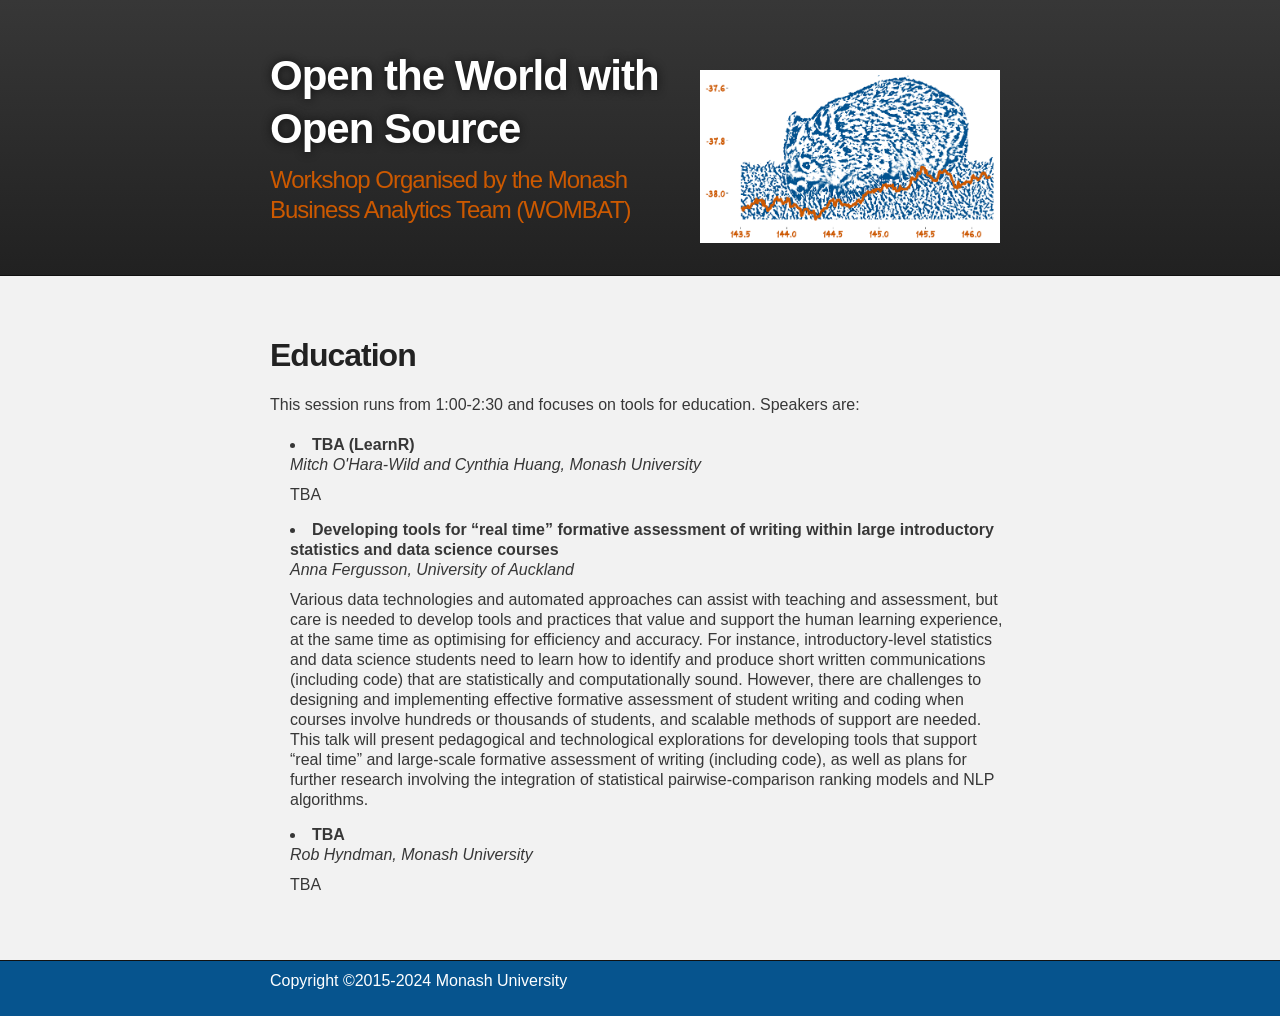
==== education.html @ 979bd915 "anna title/abstract" ====
<!doctype html>
<html>
<head>
    <meta charset="utf-8">
    <meta name="viewport" content="width=device-width, initial-scale=1.0">
    <link rel="stylesheet" type="text/css" media="screen" href="ourstylesheet.css">
    <link rel="icon" type="image/x-icon" href="wombat-icon-web.ico">

    <title>WOMBAT: Workshop organised by Monash Business Analytics Team</title>
</head>


<body>

    <!-- HEADER -->
    <div id="header_wrap" class="outer">
        <header class="inner">
        <img src="wombat-icon-web.png" align="right" width="300">

          <h1 id="project_title"> Open the World with Open Source</h1>
          <h2 id="project_tagline" > <a href="https://numbats.github.io/WOMBAT2024/" > Workshop Organised by the Monash Business Analytics Team (WOMBAT) </a> </h2>

        </header>
    </div>

    <!-- MAIN CONTENT -->
    <div id="main_content_wrap" class="outer">
      <section id="main_content" class="inner">

<hr>

<h2> Education </h2>

This session runs from 1:00-2:30 and focuses on tools for education. Speakers are:
<br><br>

<ul>
   <li> <strong>TBA (LearnR)  </strong> <br> <em> Mitch O'Hara-Wild and Cynthia Huang, Monash University </em> 
<p> TBA </li>
   <li> <strong> Developing tools for “real time” formative assessment of writing within large introductory statistics and data science courses </strong> <br><em> Anna Fergusson, University of Auckland </em> 
<p> Various data technologies and automated approaches can assist with teaching and assessment, but care is needed to develop tools and practices that value and support the human learning experience, at the same time as optimising for efficiency and accuracy. For instance, introductory-level statistics and data science students need to learn how to identify and produce short written communications (including code) that are statistically and computationally sound. However, there are challenges to designing and implementing effective formative assessment of student writing and coding when courses involve hundreds or thousands of students, and scalable methods of support are needed. This talk will present pedagogical and technological explorations for developing tools that support “real time” and large-scale formative assessment of writing (including code), as well as plans for further research involving the integration of statistical pairwise-comparison ranking models and NLP algorithms.
 </p> 
</li>
   <li> <strong> TBA </strong> <br> <em>  Rob Hyndman, Monash University </em> 
<p> TBA </p>
</li>
</ul>
<br><br>

      </section>
    </div>

    <!-- FOOTER  -->
    <div id="footer_wrap" class="outer">
      <footer class="inner">
        Copyright ©2015-2024 Monash University</p>
      </footer>
    </div>

  </body>
</html>
---- ourstylesheet.css ----
/*******************************************************************************
Slate Theme for GitHub Pages
by Jason Costello, @jsncostello
*******************************************************************************/

@import url(pygment_trac.css);

/*******************************************************************************
MeyerWeb Reset
*******************************************************************************/

html, body, div, span, applet, object, iframe,
h1, h2, h3, h4, h5, h6, p, blockquote, pre,
a, abbr, acronym, address, big, cite, code,
del, dfn, em, img, ins, kbd, q, s, samp,
small, strike, strong, sub, sup, tt, var,
b, u, i, center,
dl, dt, dd, ol, ul, li,
fieldset, form, label, legend,
table, caption, tbody, tfoot, thead, tr, th, td,
article, aside, canvas, details, embed,
figure, figcaption, footer, header, hgroup,
menu, nav, output, ruby, section, summary,
time, mark, audio, video {
  margin: 0;
  padding: 0;
  border: 0;
  font: inherit;
  vertical-align: baseline;
}

/* HTML5 display-role reset for older browsers */
article, aside, details, figcaption, figure,
footer, header, hgroup, menu, nav, section {
  display: block;
}

ol, ul {
  list-style: none;
}

/*******************************************************************************
Theme Styles
*******************************************************************************/

body {
  box-sizing: border-box;
  color:#373737;
  background: #212121;
  font-size: 16px;
  font-family: 'Myriad Pro', Calibri, Helvetica, Arial, sans-serif;
  line-height: 1.25;
  -webkit-font-smoothing: antialiased;
}

h1, h2, h3, h4, h5, h6 {
  margin: 10px 0;
  font-weight: 700;
  color:#222222;
  font-family: 'Lucida Grande', 'Calibri', Helvetica, Arial, sans-serif;
  letter-spacing: -1px;
}

h1 {
  font-size: 36px;
  font-weight: 700;
}

h2 {
  padding-bottom: 10px;
  font-size: 32px;
}

h3 {
  font-size: 24px;
}

h4 {
  margin-top: 30px;
  font-size: 21px;
}

h5 {
  font-size: 18px;
}

h6 {
  font-size: 16px;
  margin: 0 0;
  padding-bottom: 0px;
  line-height: 1;
}

p {
  margin: 10px 0 15px 0;
}

footer p {
  color: #ffffff;
}

a {
  text-decoration: none;
  color: #06548E;
  text-shadow: none;

  transition: color 0.5s ease;
  transition: text-shadow 0.5s ease;
  -webkit-transition: color 0.5s ease;
  -webkit-transition: text-shadow 0.5s ease;
  -moz-transition: color 0.5s ease;
  -moz-transition: text-shadow 0.5s ease;
  -o-transition: color 0.5s ease;
  -o-transition: text-shadow 0.5s ease;
  -ms-transition: color 0.5s ease;
  -ms-transition: text-shadow 0.5s ease;
}

a:hover, a:focus {color: #CC5900;}

h2 a {
  color: #CC5900;
}

h2 a:hover {
  color: #06548E;
}

footer a {
  color: #FFFFFF;
  text-decoration: underline;
}

em {
  font-style: italic;
}

strong {
  font-weight: bold;
}

img {
  position: relative;
  margin: 0 auto;
  max-width: 739px;
  padding: 10px;
  margin: 10px 0 10px 0;
  border: 0px;
}

p img {
  display: inline;
  margin: 0;
  padding: 0;
  vertical-align: middle;
  text-align: center;
  border: none;
}

pre, code {
  width: 100%;
  color: #222;
  background-color: #fff;

  font-family: Monaco, "Bitstream Vera Sans Mono", "Lucida Console", Terminal, monospace;
  font-size: 14px;

  border-radius: 2px;
  -moz-border-radius: 2px;
  -webkit-border-radius: 2px;
}

pre {
  width: 100%;
  padding: 10px;
  box-shadow: 0 0 10px rgba(0,0,0,.1);
  overflow: auto;
}

code {
  padding: 3px;
  margin: 0 3px;
  box-shadow: 0 0 10px rgba(0,0,0,.1);
}

pre code {
  display: block;
  box-shadow: none;
}

blockquote {
  color: #666;
  margin-bottom: 20px;
  padding: 0 0 0 20px;
  border-left: 3px solid #bbb;
}


ul, ol, dl {
  margin-bottom: 15px
}

ul {
  list-style: inside;
  padding-left: 20px;
}

ol {
  list-style: decimal inside;
  padding-left: 20px;
}

dl dt {
  font-weight: bold;
}

dl dd {
  padding-left: 20px;
  font-style: italic;
}

dl p {
  padding-left: 20px;
  font-style: italic;
}

hr {
  height: 1px;
  margin-bottom: 5px;
  border: none;
  background: url('../images/bg_hr.png') repeat-x center;
}

table {
  border: 0px solid #373737;
  margin-bottom: 5px;
  text-align: left;
 }

th {
  font-family: 'Lucida Grande', 'Helvetica Neue', Helvetica, Arial, sans-serif;
  padding: 5px;
  background: #373737;
  color: #fff;
 }

td {
  margin-top: 0px;	
  padding:0 5px 0 5px;
  border: 0px solid #373737;
  vertical-align: top;
 }

form {
  background: #f2f2f2;
  padding: 20px;
}

/*******************************************************************************
Full-Width Styles
*******************************************************************************/

.outer {
  width: 100%;
}

.inner {
  position: relative;
  max-width: 740px;
  padding: 10px 10px;
  margin: 0 auto;
}

#forkme_banner {
  display: block;
  position: absolute;
  top:0;
  right: 10px;
  z-index: 10;
  padding: 10px 50px 10px 10px;
  color: #fff;
  background: url('../images/blacktocat.png') #0090ff no-repeat 95% 50%;
  font-weight: 700;
  box-shadow: 0 0 10px rgba(0,0,0,.5);
  border-bottom-left-radius: 2px;
  border-bottom-right-radius: 2px;
}

#header_wrap {
  background: #212121;
  background: -moz-linear-gradient(top, #373737, #212121);
  background: -webkit-linear-gradient(top, #373737, #212121);
  background: -ms-linear-gradient(top, #373737, #212121);
  background: -o-linear-gradient(top, #373737, #212121);
  background: linear-gradient(top, #373737, #212121);
}

#header_wrap .inner {
  padding: 50px 10px 30px 10px;
}

#project_title {
  margin: 0;
  color: #fff;
  font-size: 42px;
  font-weight: 700;
  text-shadow: #111 0px 0px 10px;
}

#project_tagline {
  color: #fff;
  font-size: 24px;
  font-weight: 300;
  background: none;
  text-shadow: #111 0px 0px 10px;
}

#downloads {
  position: absolute;
  width: 210px;
  z-index: 10;
  bottom: -40px;
  right: 0;
  height: 70px;
  background: url('../images/icon_download.png') no-repeat 0% 90%;
}

.zip_download_link {
  display: block;
  float: right;
  width: 90px;
  height:70px;
  text-indent: -5000px;
  overflow: hidden;
  background: url(../images/sprite_download.png) no-repeat bottom left;
}

.tar_download_link {
  display: block;
  float: right;
  width: 90px;
  height:70px;
  text-indent: -5000px;
  overflow: hidden;
  background: url(../images/sprite_download.png) no-repeat bottom right;
  margin-left: 10px;
}

.zip_download_link:hover {
  background: url(../images/sprite_download.png) no-repeat top left;
}

.tar_download_link:hover {
  background: url(../images/sprite_download.png) no-repeat top right;
}

#main_content_wrap {
  background: #f2f2f2;
  border-top: 1px solid #111;
  border-bottom: 1px solid #111;
}

#main_content {
  padding-top: 40px;
}

#footer_wrap {
  background: #06548E;
  color: #FFFFFF;
}



/*******************************************************************************
Small Device Styles
*******************************************************************************/

@media screen and (max-width: 480px) {
  body {
    font-size:14px;
  }

  #downloads {
    display: none;
  }

  .inner {
    min-width: 320px;
    max-width: 480px;
  }

  #project_title {
  font-size: 32px;
  }

  h1 {
    font-size: 28px;
  }

  h2 {
    font-size: 24px;
  }

  h3 {
    font-size: 21px;
  }

  h4 {
    font-size: 18px;
  }

  h5 {
    font-size: 14px;
  }

  h6 {
    font-size: 12px;
  }

  code, pre {
    min-width: 320px;
    max-width: 480px;
    font-size: 11px;
  }

}
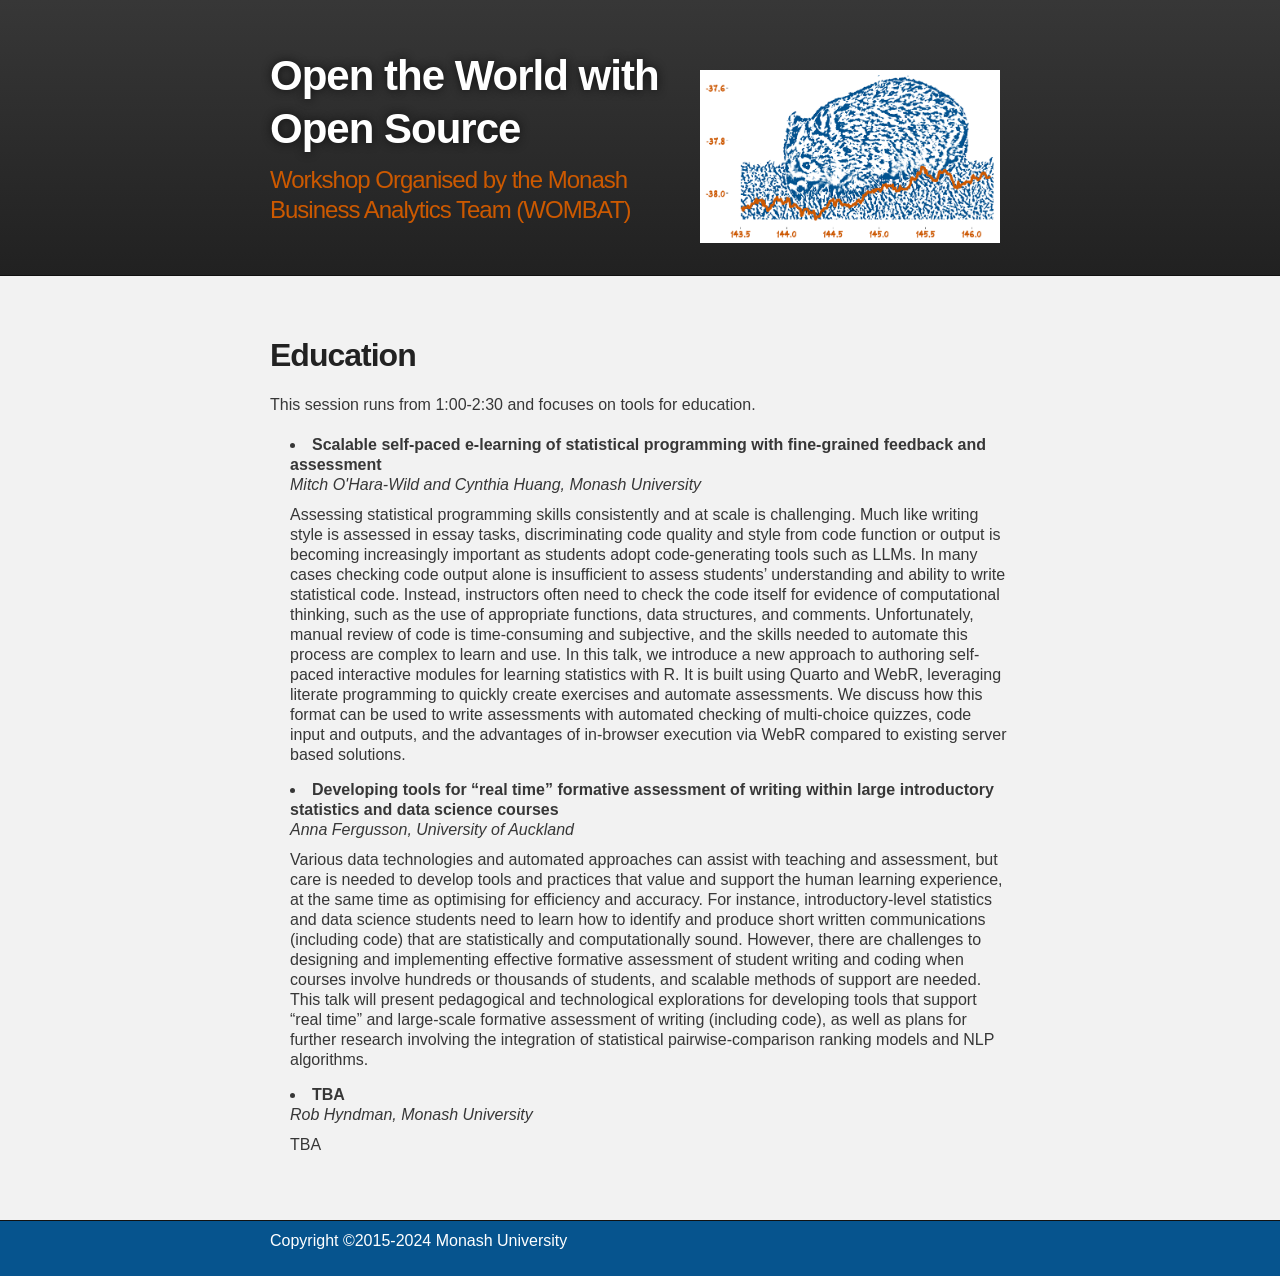
==== commit 2335aa27: "mitch abstract" ====
--- a/education.html
+++ b/education.html
@@ -31,12 +31,13 @@
 
 <h2> Education </h2>
 
-This session runs from 1:00-2:30 and focuses on tools for education. Speakers are:
+This session runs from 1:00-2:30 and focuses on tools for education. 
 <br><br>
 
 <ul>
-   <li> <strong>TBA (LearnR)  </strong> <br> <em> Mitch O'Hara-Wild and Cynthia Huang, Monash University </em> 
-<p> TBA </li>
+   <li> <strong>Scalable self-paced e-learning of statistical programming with fine-grained feedback and assessment  </strong> <br> <em> Mitch O'Hara-Wild and Cynthia Huang, Monash University </em> 
+<p> Assessing statistical programming skills consistently and at scale is challenging. Much like writing style is assessed in essay tasks, discriminating code quality and style from code function or output is becoming increasingly important as students adopt code-generating tools such as LLMs. In many cases checking code output alone is insufficient to assess students’ understanding and ability to write statistical code. Instead, instructors often need to check the code itself for evidence of computational thinking, such as the use of appropriate functions, data structures, and comments. Unfortunately, manual review of code is time-consuming and subjective, and the skills needed to automate this process are complex to learn and use. In this talk, we introduce a new approach to authoring self-paced interactive modules for learning statistics with R. It is built using Quarto and WebR, leveraging literate programming to quickly create exercises and automate assessments. We discuss how this format can be used to write assessments with automated checking of multi-choice quizzes, code input and outputs, and the advantages of in-browser execution via WebR compared to existing server based solutions.  </p>
+</li>
    <li> <strong> Developing tools for “real time” formative assessment of writing within large introductory statistics and data science courses </strong> <br><em> Anna Fergusson, University of Auckland </em> 
 <p> Various data technologies and automated approaches can assist with teaching and assessment, but care is needed to develop tools and practices that value and support the human learning experience, at the same time as optimising for efficiency and accuracy. For instance, introductory-level statistics and data science students need to learn how to identify and produce short written communications (including code) that are statistically and computationally sound. However, there are challenges to designing and implementing effective formative assessment of student writing and coding when courses involve hundreds or thousands of students, and scalable methods of support are needed. This talk will present pedagogical and technological explorations for developing tools that support “real time” and large-scale formative assessment of writing (including code), as well as plans for further research involving the integration of statistical pairwise-comparison ranking models and NLP algorithms.
  </p> 
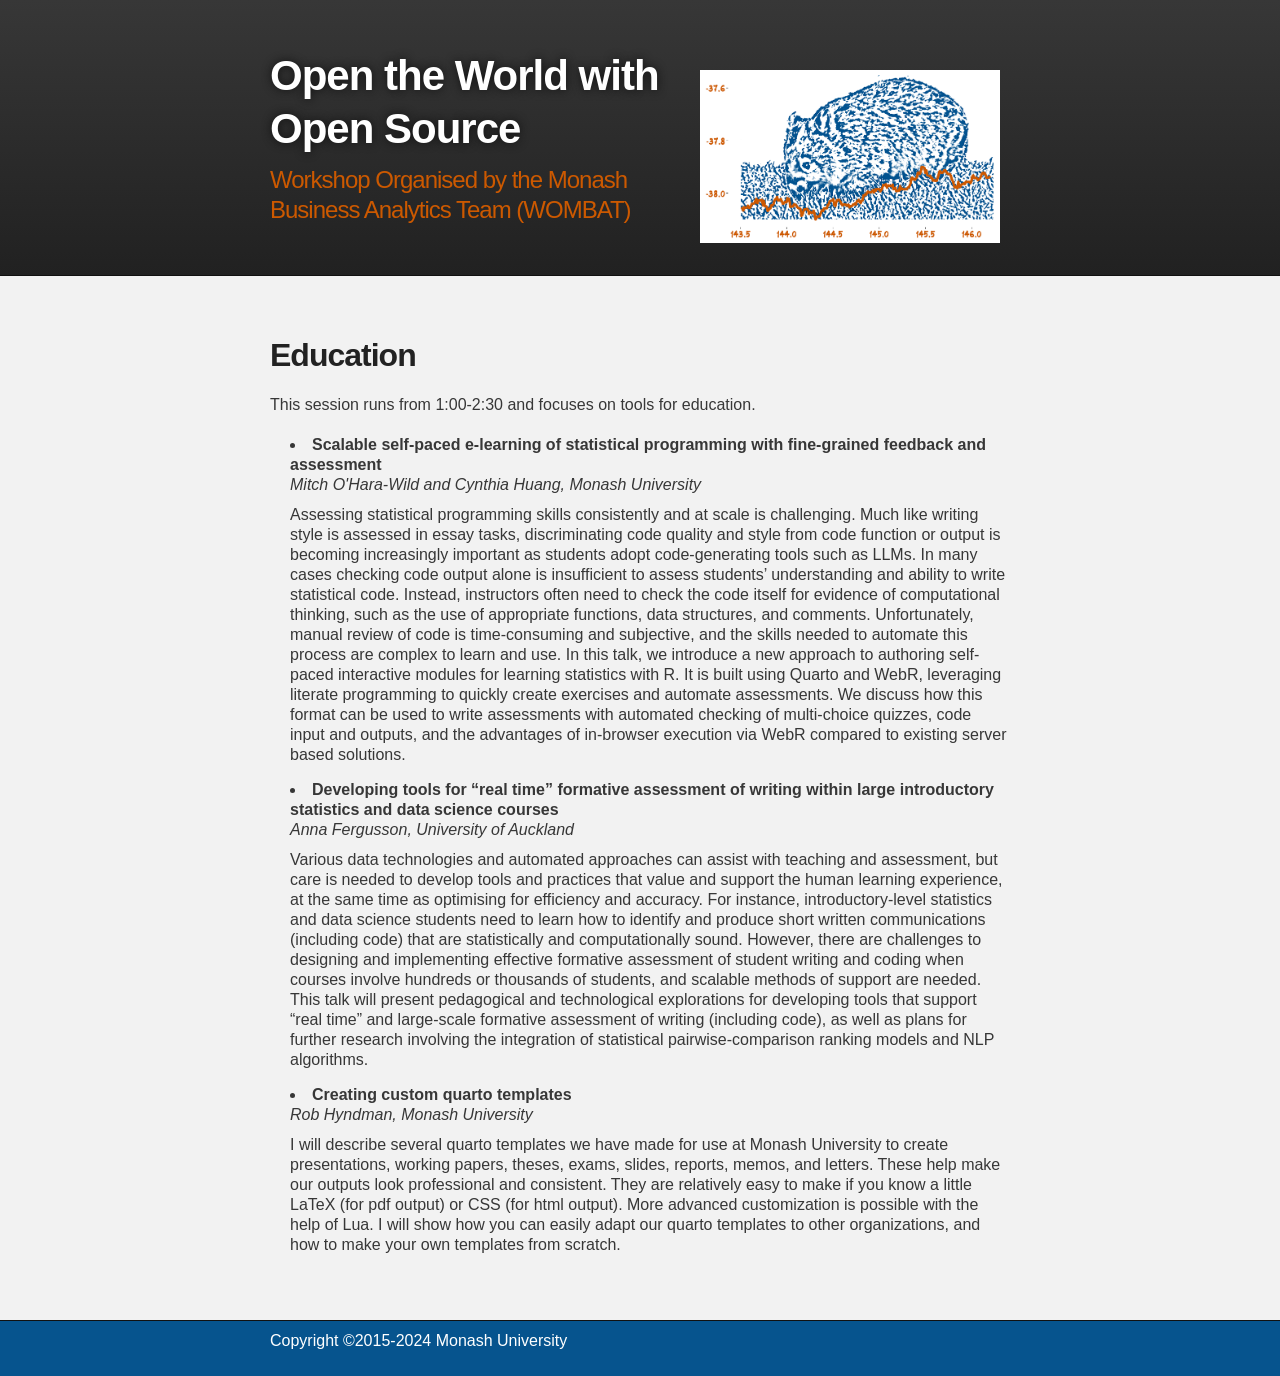
==== commit f39e409c: "rob abstract" ====
--- a/education.html
+++ b/education.html
@@ -42,8 +42,8 @@
 <p> Various data technologies and automated approaches can assist with teaching and assessment, but care is needed to develop tools and practices that value and support the human learning experience, at the same time as optimising for efficiency and accuracy. For instance, introductory-level statistics and data science students need to learn how to identify and produce short written communications (including code) that are statistically and computationally sound. However, there are challenges to designing and implementing effective formative assessment of student writing and coding when courses involve hundreds or thousands of students, and scalable methods of support are needed. This talk will present pedagogical and technological explorations for developing tools that support “real time” and large-scale formative assessment of writing (including code), as well as plans for further research involving the integration of statistical pairwise-comparison ranking models and NLP algorithms.
  </p> 
 </li>
-   <li> <strong> TBA </strong> <br> <em>  Rob Hyndman, Monash University </em> 
-<p> TBA </p>
+   <li> <strong> Creating custom quarto templates </strong> <br> <em>  Rob Hyndman, Monash University </em> 
+<p> I will describe several quarto templates we have made for use at Monash University to create presentations, working papers, theses, exams, slides, reports, memos, and letters. These help make our outputs look professional and consistent. They are relatively easy to make if you know a little LaTeX (for pdf output) or CSS (for html output). More advanced customization is possible with the help of Lua. I will show how you can easily adapt our quarto templates to other organizations, and how to make your own templates from scratch. </p>
 </li>
 </ul>
 <br><br>
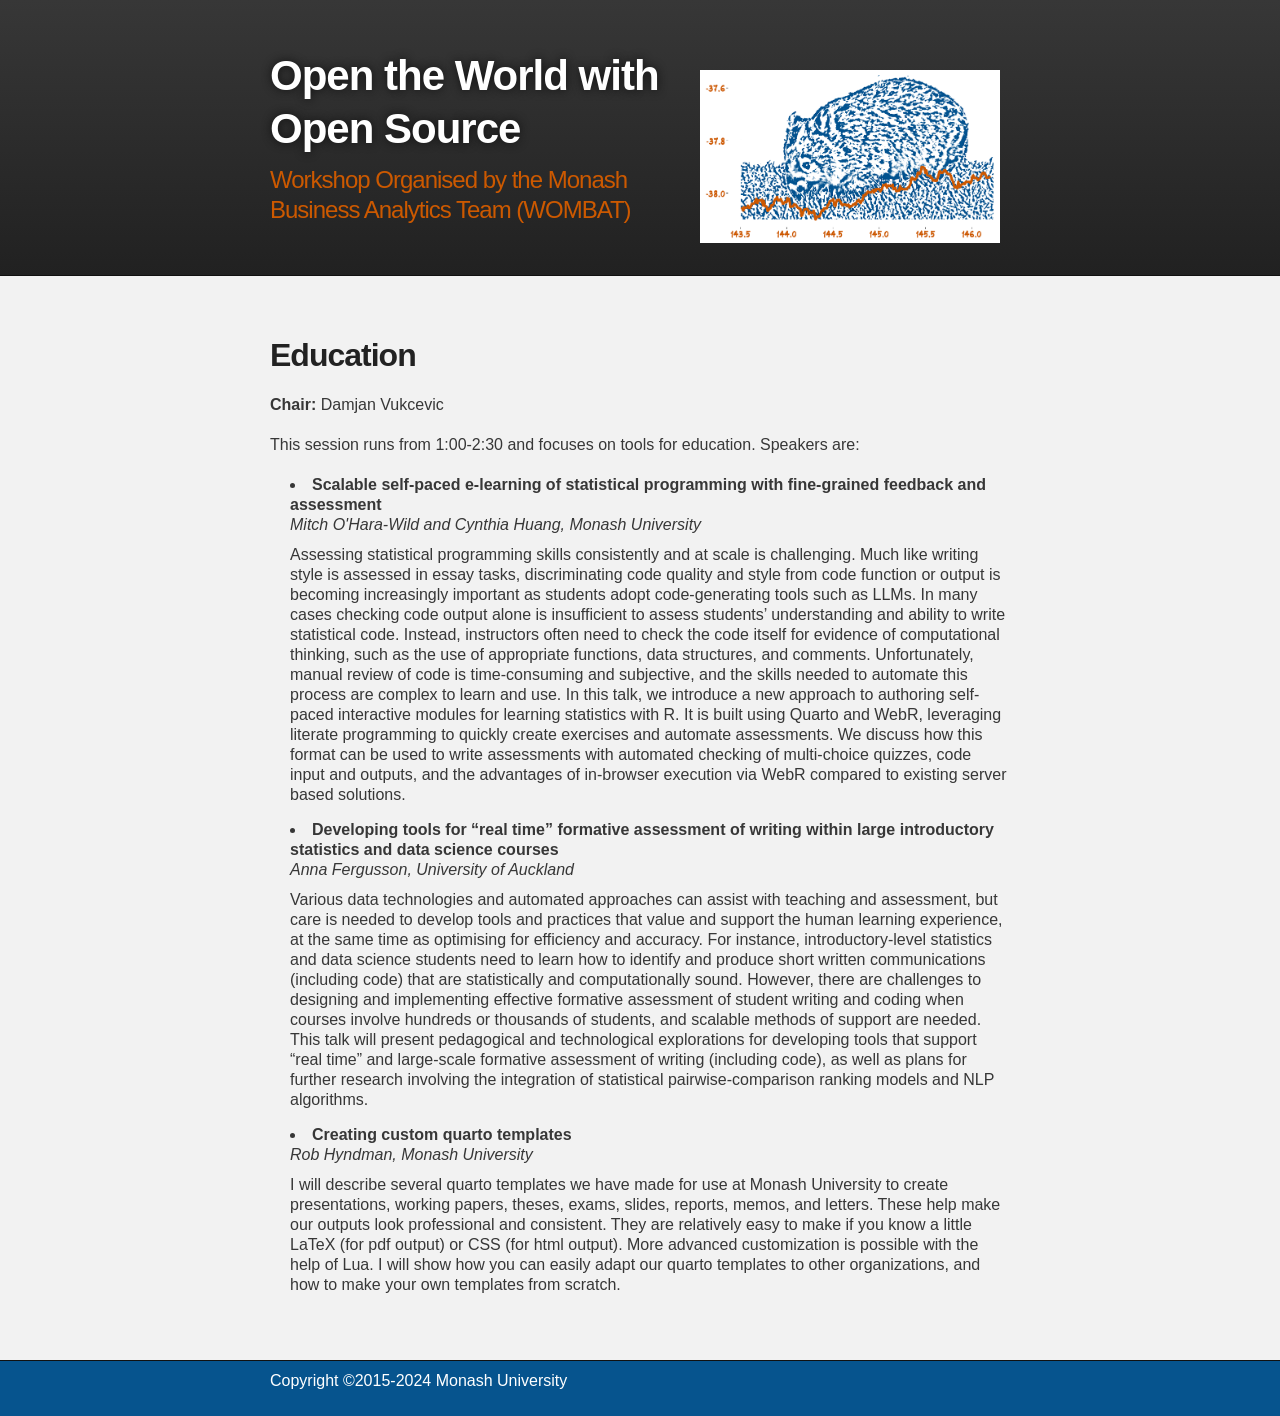
==== commit 15d4ce89: "Added chairs" ====
--- a/education.html
+++ b/education.html
@@ -31,7 +31,9 @@
 
 <h2> Education </h2>
 
-This session runs from 1:00-2:30 and focuses on tools for education. 
+<strong>Chair:</strong> Damjan Vukcevic
+<br><br>
+This session runs from 1:00-2:30 and focuses on tools for education.  Speakers are:
 <br><br>
 
 <ul>
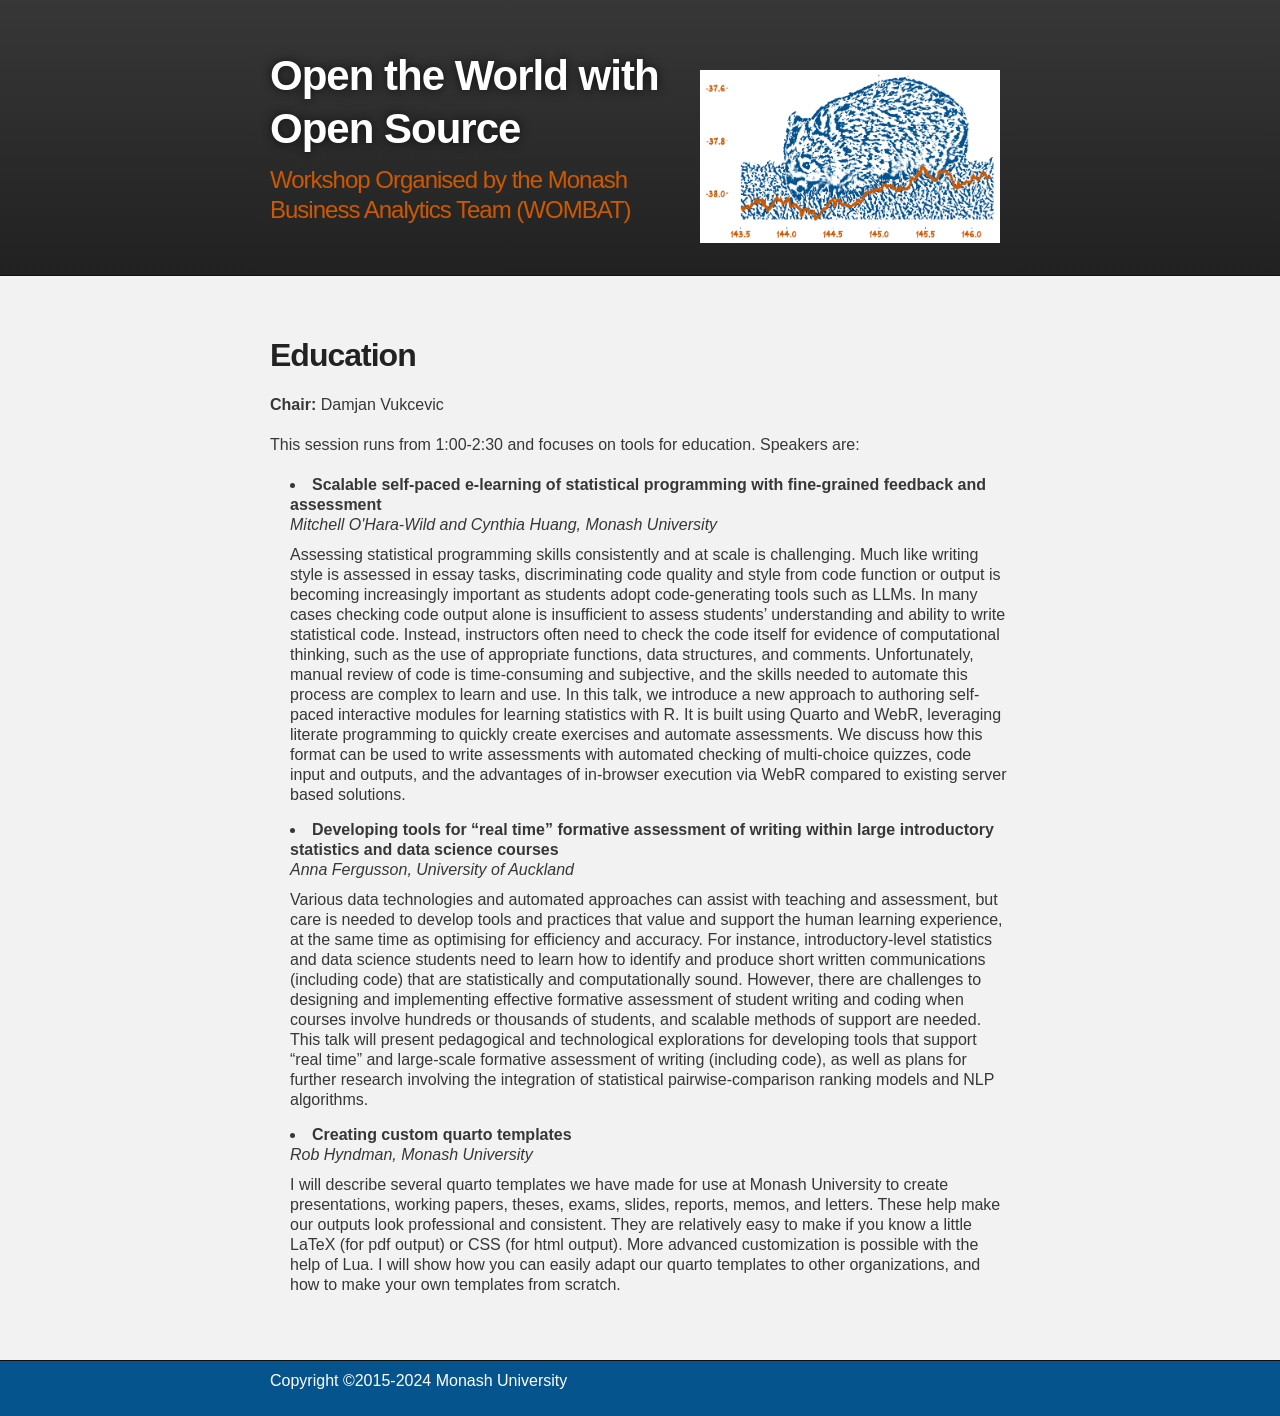
==== commit 5ee83374: "Fix name and times" ====
--- a/education.html
+++ b/education.html
@@ -37,7 +37,7 @@
 <br><br>
 
 <ul>
-   <li> <strong>Scalable self-paced e-learning of statistical programming with fine-grained feedback and assessment  </strong> <br> <em> Mitch O'Hara-Wild and Cynthia Huang, Monash University </em> 
+   <li> <strong>Scalable self-paced e-learning of statistical programming with fine-grained feedback and assessment  </strong> <br> <em> Mitchell O'Hara-Wild and Cynthia Huang, Monash University </em> 
 <p> Assessing statistical programming skills consistently and at scale is challenging. Much like writing style is assessed in essay tasks, discriminating code quality and style from code function or output is becoming increasingly important as students adopt code-generating tools such as LLMs. In many cases checking code output alone is insufficient to assess students’ understanding and ability to write statistical code. Instead, instructors often need to check the code itself for evidence of computational thinking, such as the use of appropriate functions, data structures, and comments. Unfortunately, manual review of code is time-consuming and subjective, and the skills needed to automate this process are complex to learn and use. In this talk, we introduce a new approach to authoring self-paced interactive modules for learning statistics with R. It is built using Quarto and WebR, leveraging literate programming to quickly create exercises and automate assessments. We discuss how this format can be used to write assessments with automated checking of multi-choice quizzes, code input and outputs, and the advantages of in-browser execution via WebR compared to existing server based solutions.  </p>
 </li>
    <li> <strong> Developing tools for “real time” formative assessment of writing within large introductory statistics and data science courses </strong> <br><em> Anna Fergusson, University of Auckland </em> 
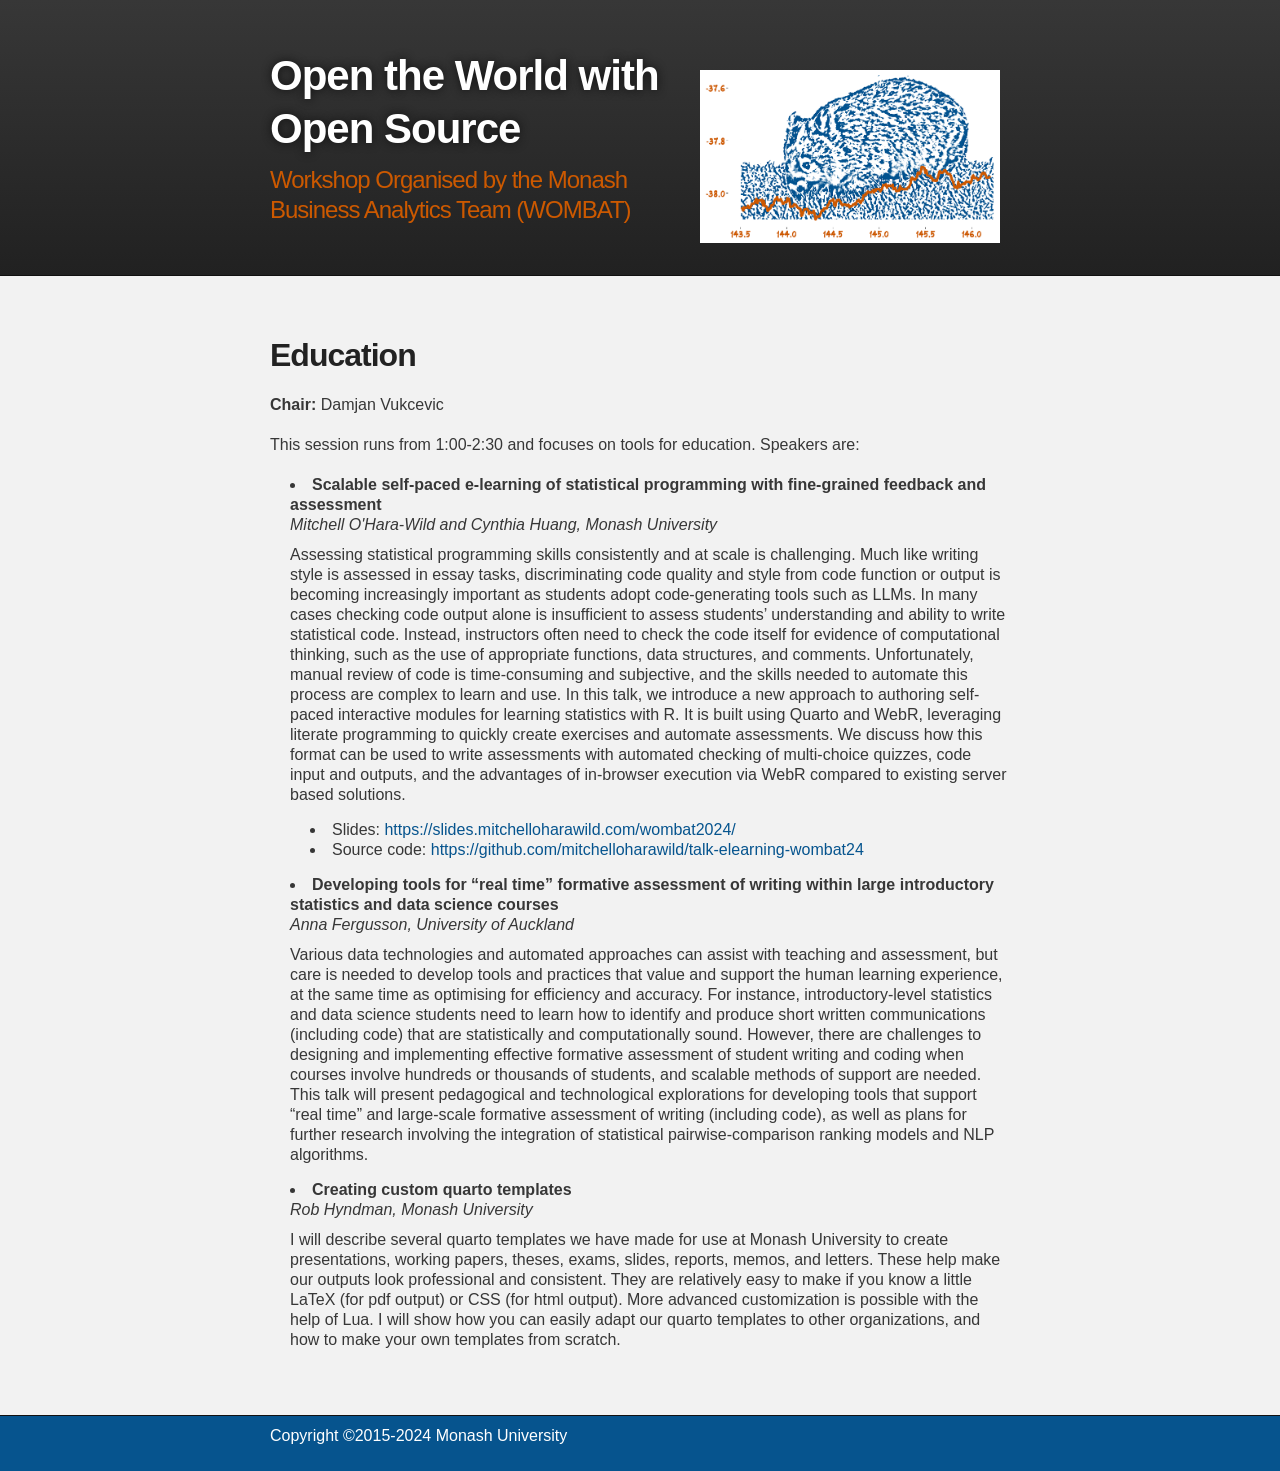
==== commit 0adecde2: "Add slides and source code for scalable e-learning talk" ====
--- a/education.html
+++ b/education.html
@@ -39,6 +39,10 @@
 <ul>
    <li> <strong>Scalable self-paced e-learning of statistical programming with fine-grained feedback and assessment  </strong> <br> <em> Mitchell O'Hara-Wild and Cynthia Huang, Monash University </em> 
 <p> Assessing statistical programming skills consistently and at scale is challenging. Much like writing style is assessed in essay tasks, discriminating code quality and style from code function or output is becoming increasingly important as students adopt code-generating tools such as LLMs. In many cases checking code output alone is insufficient to assess students’ understanding and ability to write statistical code. Instead, instructors often need to check the code itself for evidence of computational thinking, such as the use of appropriate functions, data structures, and comments. Unfortunately, manual review of code is time-consuming and subjective, and the skills needed to automate this process are complex to learn and use. In this talk, we introduce a new approach to authoring self-paced interactive modules for learning statistics with R. It is built using Quarto and WebR, leveraging literate programming to quickly create exercises and automate assessments. We discuss how this format can be used to write assessments with automated checking of multi-choice quizzes, code input and outputs, and the advantages of in-browser execution via WebR compared to existing server based solutions.  </p>
+<ul>
+  <li>Slides: <a href="https://slides.mitchelloharawild.com/wombat2024/">https://slides.mitchelloharawild.com/wombat2024/</a></li>
+  <li>Source code: <a href="https://github.com/mitchelloharawild/talk-elearning-wombat24">https://github.com/mitchelloharawild/talk-elearning-wombat24</a></li>
+</ul>
 </li>
    <li> <strong> Developing tools for “real time” formative assessment of writing within large introductory statistics and data science courses </strong> <br><em> Anna Fergusson, University of Auckland </em> 
 <p> Various data technologies and automated approaches can assist with teaching and assessment, but care is needed to develop tools and practices that value and support the human learning experience, at the same time as optimising for efficiency and accuracy. For instance, introductory-level statistics and data science students need to learn how to identify and produce short written communications (including code) that are statistically and computationally sound. However, there are challenges to designing and implementing effective formative assessment of student writing and coding when courses involve hundreds or thousands of students, and scalable methods of support are needed. This talk will present pedagogical and technological explorations for developing tools that support “real time” and large-scale formative assessment of writing (including code), as well as plans for further research involving the integration of statistical pairwise-comparison ranking models and NLP algorithms.
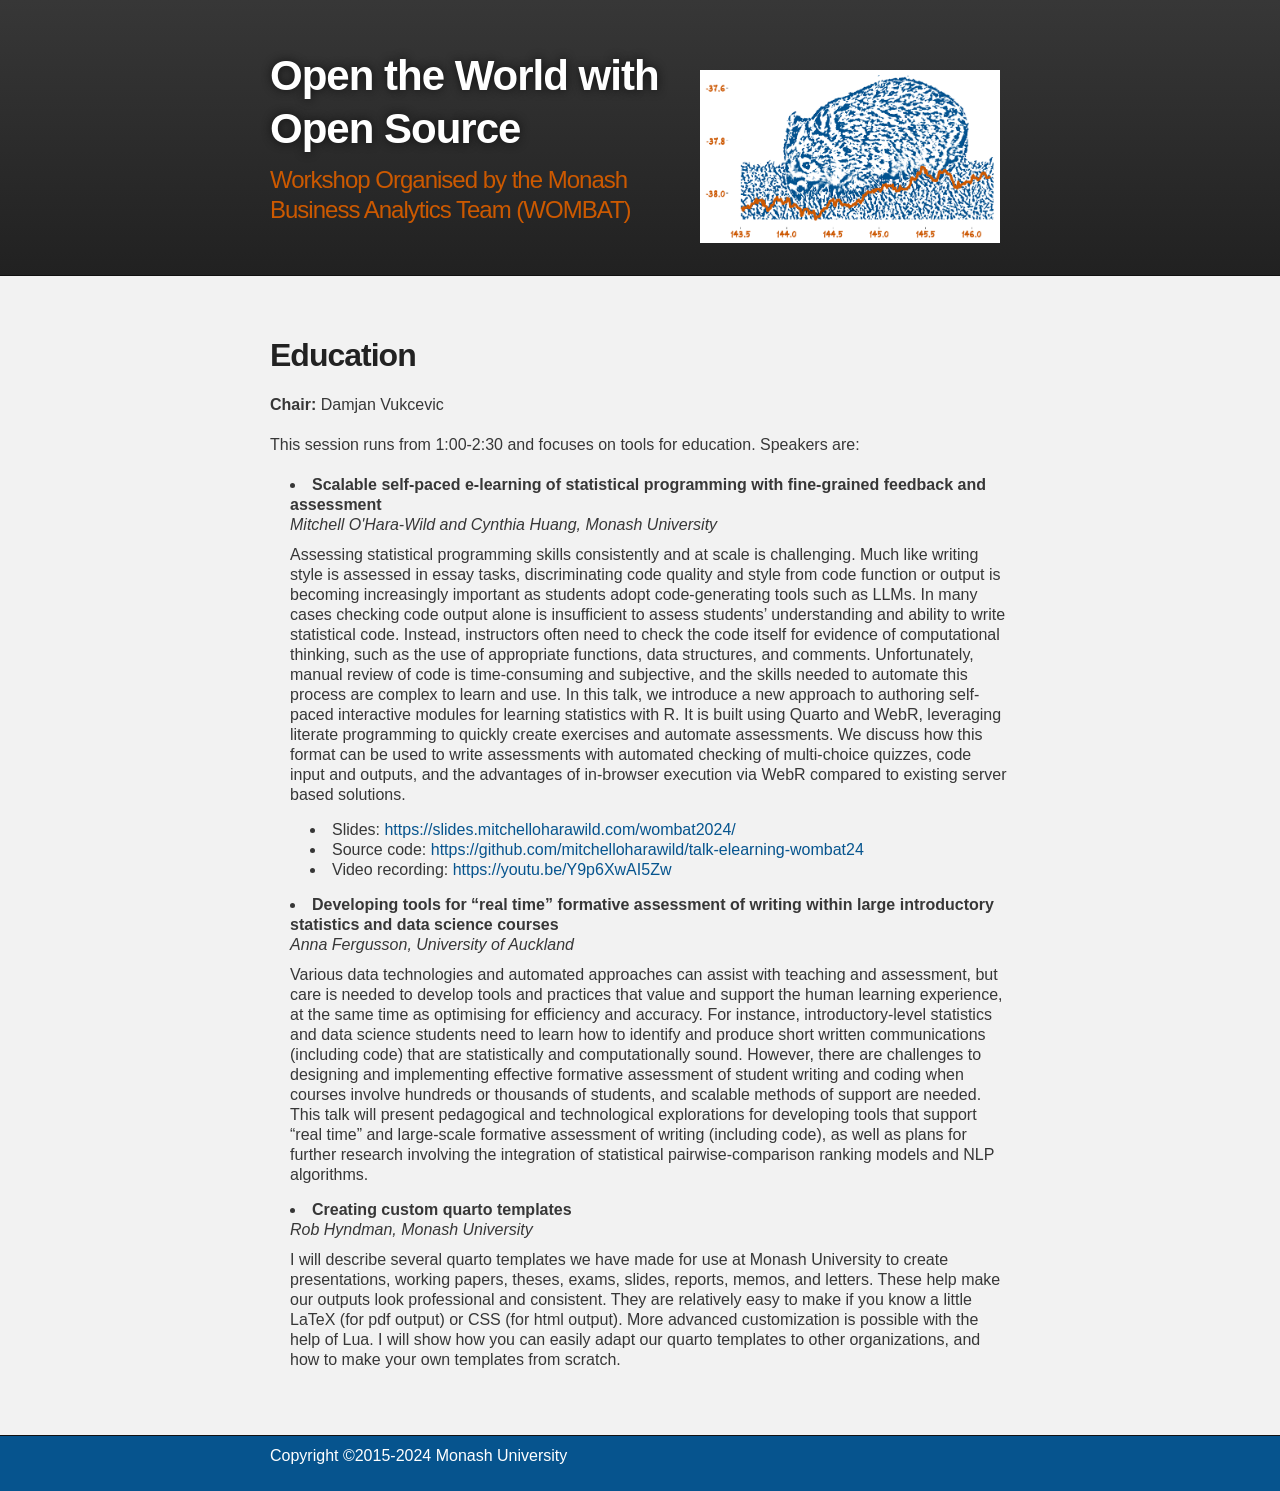
==== commit cf562aa2: "Add video recording of scalable e-learning talk" ====
--- a/education.html
+++ b/education.html
@@ -42,6 +42,7 @@
 <ul>
   <li>Slides: <a href="https://slides.mitchelloharawild.com/wombat2024/">https://slides.mitchelloharawild.com/wombat2024/</a></li>
   <li>Source code: <a href="https://github.com/mitchelloharawild/talk-elearning-wombat24">https://github.com/mitchelloharawild/talk-elearning-wombat24</a></li>
+  <li>Video recording: <a href="https://youtu.be/Y9p6XwAI5Zw">https://youtu.be/Y9p6XwAI5Zw</a></li>
 </ul>
 </li>
    <li> <strong> Developing tools for “real time” formative assessment of writing within large introductory statistics and data science courses </strong> <br><em> Anna Fergusson, University of Auckland </em> 
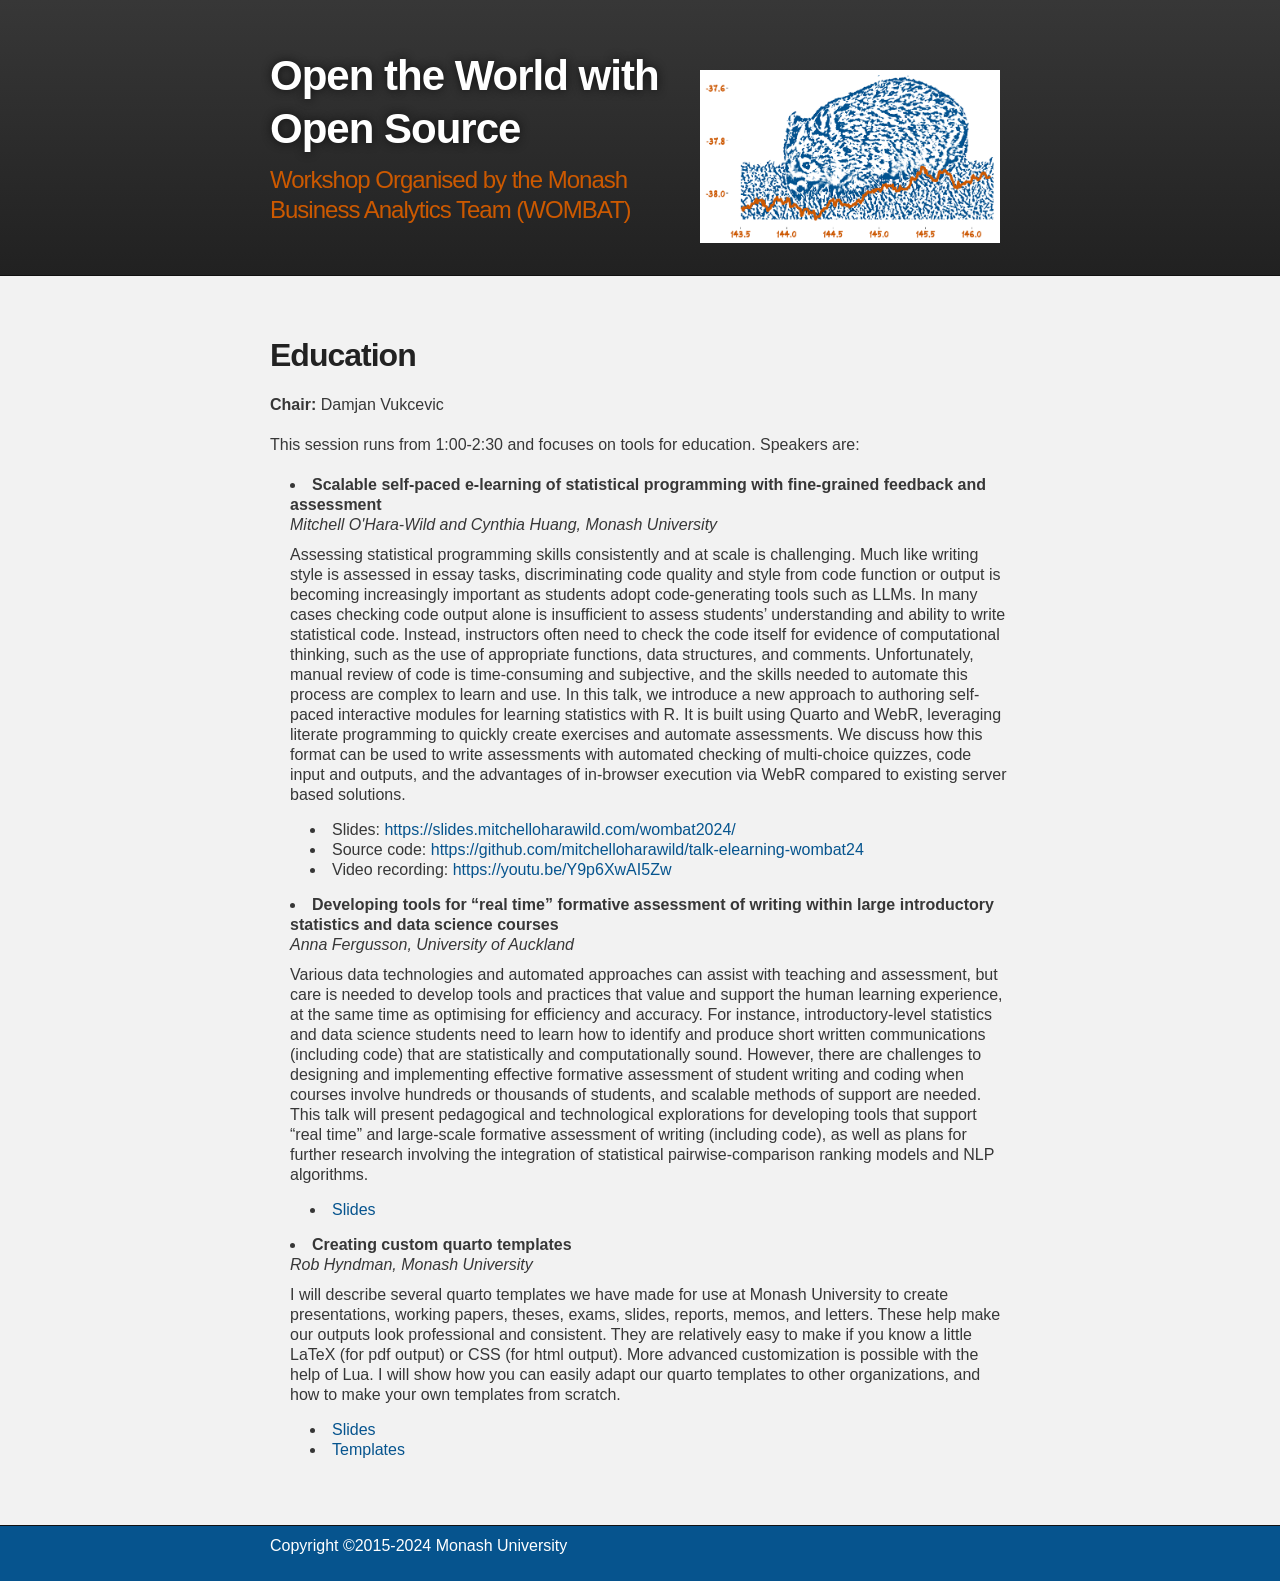
==== commit 7ddb729c: "Added Anna's and Rob's slides and links" ====
--- a/education.html
+++ b/education.html
@@ -1,69 +1,112 @@
 <!doctype html>
 <html>
+
 <head>
-    <meta charset="utf-8">
-    <meta name="viewport" content="width=device-width, initial-scale=1.0">
-    <link rel="stylesheet" type="text/css" media="screen" href="ourstylesheet.css">
-    <link rel="icon" type="image/x-icon" href="wombat-icon-web.ico">
+  <meta charset="utf-8">
+  <meta name="viewport" content="width=device-width, initial-scale=1.0">
+  <link rel="stylesheet" type="text/css" media="screen" href="ourstylesheet.css">
+  <link rel="icon" type="image/x-icon" href="wombat-icon-web.ico">
 
-    <title>WOMBAT: Workshop organised by Monash Business Analytics Team</title>
+  <title>WOMBAT: Workshop organised by Monash Business Analytics Team</title>
 </head>
 
 
 <body>
 
-    <!-- HEADER -->
-    <div id="header_wrap" class="outer">
-        <header class="inner">
-        <img src="wombat-icon-web.png" align="right" width="300">
+  <!-- HEADER -->
+  <div id="header_wrap" class="outer">
+    <header class="inner">
+      <img src="wombat-icon-web.png" align="right" width="300">
 
-          <h1 id="project_title"> Open the World with Open Source</h1>
-          <h2 id="project_tagline" > <a href="https://numbats.github.io/WOMBAT2024/" > Workshop Organised by the Monash Business Analytics Team (WOMBAT) </a> </h2>
+      <h1 id="project_title"> Open the World with Open Source</h1>
+      <h2 id="project_tagline"> <a href="https://numbats.github.io/WOMBAT2024/"> Workshop Organised by the Monash
+          Business Analytics Team (WOMBAT) </a> </h2>
 
-        </header>
-    </div>
+    </header>
+  </div>
 
-    <!-- MAIN CONTENT -->
-    <div id="main_content_wrap" class="outer">
-      <section id="main_content" class="inner">
+  <!-- MAIN CONTENT -->
+  <div id="main_content_wrap" class="outer">
+    <section id="main_content" class="inner">
 
-<hr>
+      <hr>
 
-<h2> Education </h2>
+      <h2> Education </h2>
 
-<strong>Chair:</strong> Damjan Vukcevic
-<br><br>
-This session runs from 1:00-2:30 and focuses on tools for education.  Speakers are:
-<br><br>
+      <strong>Chair:</strong> Damjan Vukcevic
+      <br><br>
+      This session runs from 1:00-2:30 and focuses on tools for education. Speakers are:
+      <br><br>
 
-<ul>
-   <li> <strong>Scalable self-paced e-learning of statistical programming with fine-grained feedback and assessment  </strong> <br> <em> Mitchell O'Hara-Wild and Cynthia Huang, Monash University </em> 
-<p> Assessing statistical programming skills consistently and at scale is challenging. Much like writing style is assessed in essay tasks, discriminating code quality and style from code function or output is becoming increasingly important as students adopt code-generating tools such as LLMs. In many cases checking code output alone is insufficient to assess students’ understanding and ability to write statistical code. Instead, instructors often need to check the code itself for evidence of computational thinking, such as the use of appropriate functions, data structures, and comments. Unfortunately, manual review of code is time-consuming and subjective, and the skills needed to automate this process are complex to learn and use. In this talk, we introduce a new approach to authoring self-paced interactive modules for learning statistics with R. It is built using Quarto and WebR, leveraging literate programming to quickly create exercises and automate assessments. We discuss how this format can be used to write assessments with automated checking of multi-choice quizzes, code input and outputs, and the advantages of in-browser execution via WebR compared to existing server based solutions.  </p>
-<ul>
-  <li>Slides: <a href="https://slides.mitchelloharawild.com/wombat2024/">https://slides.mitchelloharawild.com/wombat2024/</a></li>
-  <li>Source code: <a href="https://github.com/mitchelloharawild/talk-elearning-wombat24">https://github.com/mitchelloharawild/talk-elearning-wombat24</a></li>
-  <li>Video recording: <a href="https://youtu.be/Y9p6XwAI5Zw">https://youtu.be/Y9p6XwAI5Zw</a></li>
-</ul>
-</li>
-   <li> <strong> Developing tools for “real time” formative assessment of writing within large introductory statistics and data science courses </strong> <br><em> Anna Fergusson, University of Auckland </em> 
-<p> Various data technologies and automated approaches can assist with teaching and assessment, but care is needed to develop tools and practices that value and support the human learning experience, at the same time as optimising for efficiency and accuracy. For instance, introductory-level statistics and data science students need to learn how to identify and produce short written communications (including code) that are statistically and computationally sound. However, there are challenges to designing and implementing effective formative assessment of student writing and coding when courses involve hundreds or thousands of students, and scalable methods of support are needed. This talk will present pedagogical and technological explorations for developing tools that support “real time” and large-scale formative assessment of writing (including code), as well as plans for further research involving the integration of statistical pairwise-comparison ranking models and NLP algorithms.
- </p> 
-</li>
-   <li> <strong> Creating custom quarto templates </strong> <br> <em>  Rob Hyndman, Monash University </em> 
-<p> I will describe several quarto templates we have made for use at Monash University to create presentations, working papers, theses, exams, slides, reports, memos, and letters. These help make our outputs look professional and consistent. They are relatively easy to make if you know a little LaTeX (for pdf output) or CSS (for html output). More advanced customization is possible with the help of Lua. I will show how you can easily adapt our quarto templates to other organizations, and how to make your own templates from scratch. </p>
-</li>
-</ul>
-<br><br>
+      <ul>
+        <li> <strong>Scalable self-paced e-learning of statistical programming with fine-grained feedback and assessment
+          </strong> <br> <em> Mitchell O'Hara-Wild and Cynthia Huang, Monash University </em>
+          <p> Assessing statistical programming skills consistently and at scale is challenging. Much like writing style
+            is assessed in essay tasks, discriminating code quality and style from code function or output is becoming
+            increasingly important as students adopt code-generating tools such as LLMs. In many cases checking code
+            output alone is insufficient to assess students’ understanding and ability to write statistical code.
+            Instead, instructors often need to check the code itself for evidence of computational thinking, such as the
+            use of appropriate functions, data structures, and comments. Unfortunately, manual review of code is
+            time-consuming and subjective, and the skills needed to automate this process are complex to learn and use.
+            In this talk, we introduce a new approach to authoring self-paced interactive modules for learning
+            statistics with R. It is built using Quarto and WebR, leveraging literate programming to quickly create
+            exercises and automate assessments. We discuss how this format can be used to write assessments with
+            automated checking of multi-choice quizzes, code input and outputs, and the advantages of in-browser
+            execution via WebR compared to existing server based solutions. </p>
+          <ul>
+            <li>Slides: <a
+                href="https://slides.mitchelloharawild.com/wombat2024/">https://slides.mitchelloharawild.com/wombat2024/</a>
+            </li>
+            <li>Source code: <a
+                href="https://github.com/mitchelloharawild/talk-elearning-wombat24">https://github.com/mitchelloharawild/talk-elearning-wombat24</a>
+            </li>
+            <li>Video recording: <a href="https://youtu.be/Y9p6XwAI5Zw">https://youtu.be/Y9p6XwAI5Zw</a></li>
+          </ul>
+        </li>
+        <li> <strong> Developing tools for “real time” formative assessment of writing within large introductory
+            statistics and data science courses </strong> <br><em> Anna Fergusson, University of Auckland </em>
+          <p> Various data technologies and automated approaches can assist with teaching and assessment, but care is
+            needed to develop tools and practices that value and support the human learning experience, at the same time
+            as optimising for efficiency and accuracy. For instance, introductory-level statistics and data science
+            students need to learn how to identify and produce short written communications (including code) that are
+            statistically and computationally sound. However, there are challenges to designing and implementing
+            effective formative assessment of student writing and coding when courses involve hundreds or thousands of
+            students, and scalable methods of support are needed. This talk will present pedagogical and technological
+            explorations for developing tools that support “real time” and large-scale formative assessment of writing
+            (including code), as well as plans for further research involving the integration of statistical
+            pairwise-comparison ranking models and NLP algorithms.
+          <ul>
+            <li><a
+                href="Developing tools for “real time” formative assessment of writing within large introductory statistics and data science courses.pdf">Slides</a>
+            </li>
+          </ul>
+          </p>
+        </li>
+        <li> <strong> Creating custom quarto templates </strong> <br> <em> Rob Hyndman, Monash University </em>
+          <p> I will describe several quarto templates we have made for use at Monash University to create
+            presentations, working papers, theses, exams, slides, reports, memos, and letters. These help make our
+            outputs look professional and consistent. They are relatively easy to make if you know a little LaTeX (for
+            pdf output) or CSS (for html output). More advanced customization is possible with the help of Lua. I will
+            show how you can easily adapt our quarto templates to other organizations, and how to make your own
+            templates from scratch. </p>
+            <ul>
+              <li><a href="https://robjhyndman.com/seminars/quarto_templates.html">Slides</a></li>
+              <li><a href="https://github.com/quarto-monash">Templates</a></li>
+            </ul>
+        </li>
+      </ul>
+      <br><br>
 
-      </section>
-    </div>
+    </section>
+  </div>
 
-    <!-- FOOTER  -->
-    <div id="footer_wrap" class="outer">
-      <footer class="inner">
-        Copyright ©2015-2024 Monash University</p>
-      </footer>
-    </div>
+  <!-- FOOTER  -->
+  <div id="footer_wrap" class="outer">
+    <footer class="inner">
+      Copyright ©2015-2024 Monash University</p>
+    </footer>
+  </div>
 
-  </body>
+</body>
+
 </html>
